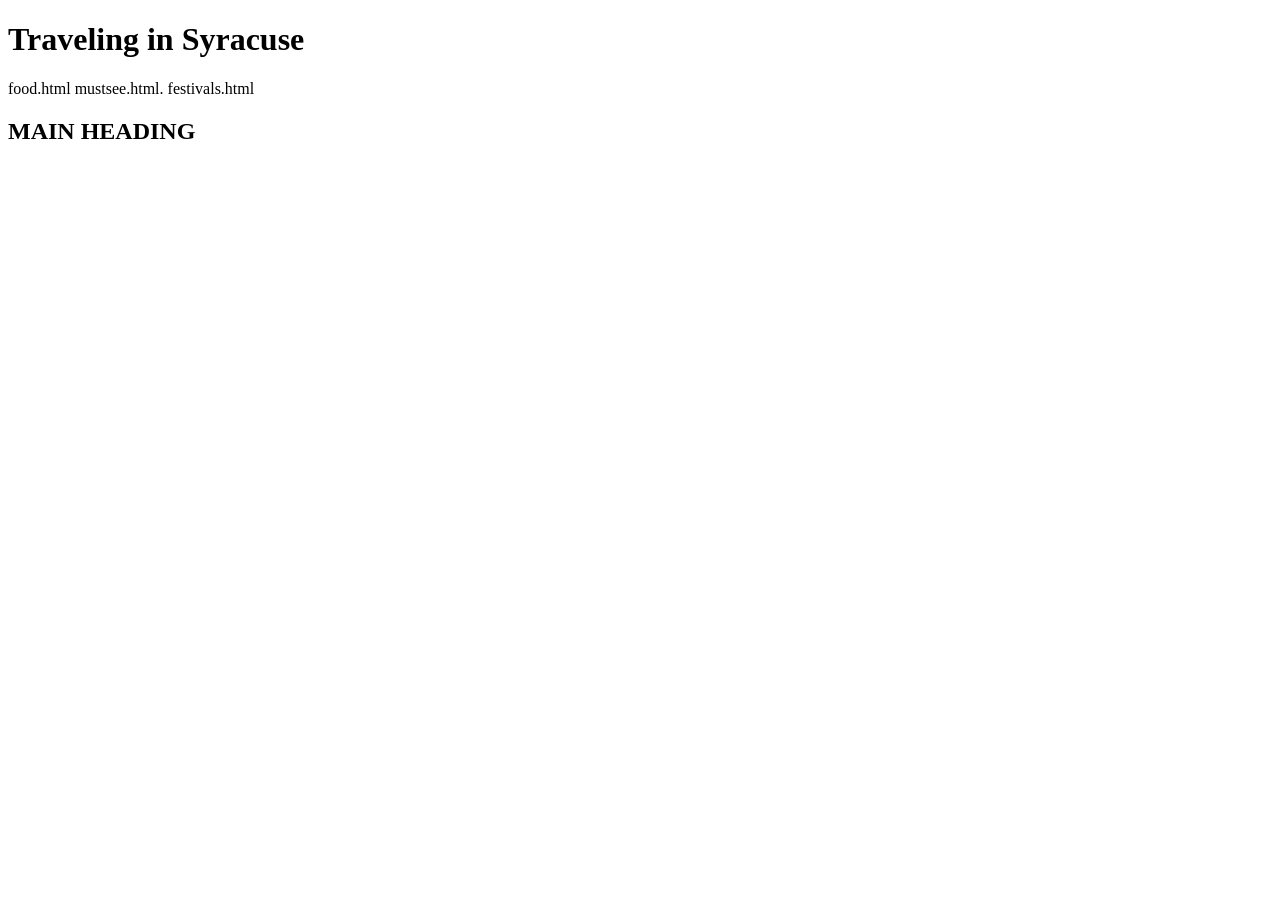
==== index.html @ e429190b "Fixed git history" ====
<!DOCTYPE html>
<html lang="en">

<head>
    <meta charset="UTF-8">
    <meta name="viewport" content="width=device-width" initial-scale="1.0">
    <title>A trveling Guide to Syracuse</title>

</head>

<body>

    <header>
        <h1>Traveling in Syracuse</h1>
    <nav> food.html mustsee.html. festivals.html

    </nav>
        
    </header>

    <main>
        <section>

            <h2>MAIN HEADING</h2>

        </section>
    </main>






<footer>


</footer>

</body>
</html>


















</html>
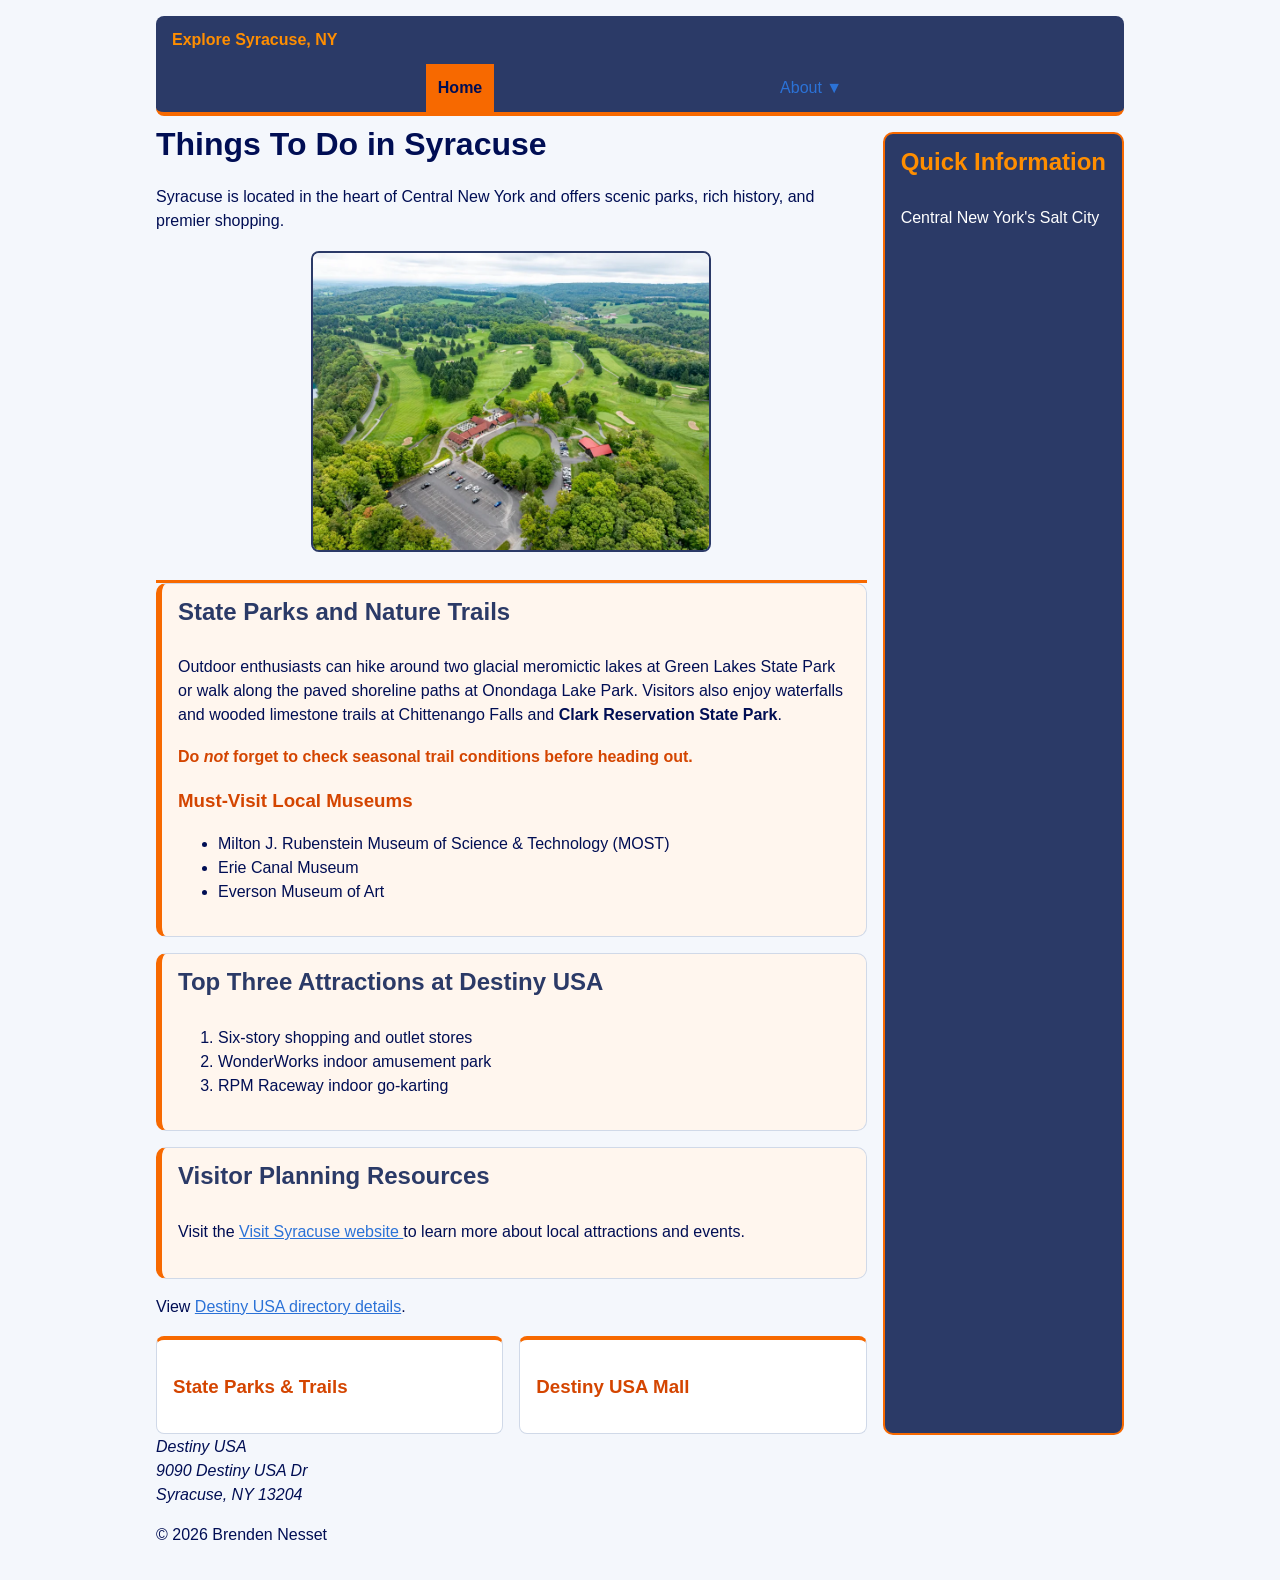
==== commit 7f43f44a: "Updated Webpage" ====
--- a/index.html
+++ b/index.html
@@ -1,59 +1,125 @@
 <!DOCTYPE html>
 <html lang="en">
-
 <head>
-    <meta charset="UTF-8">
-    <meta name="viewport" content="width=device-width" initial-scale="1.0">
-    <title>A trveling Guide to Syracuse</title>
-
+    <meta charset="utf-8">
+    <meta name="viewport" content="width=device-width, initial-scale=1.0">
+    <meta name="description" content="A guide to things to do in Syracuse, NY">
+    <title>Syracuse, NY Things To Do</title>
+    <link rel="stylesheet" href="/styles/main.css">
 </head>
 
 <body>
+    <nav class="navbar" aria-label="Main navigation">
+        <div class="nav-title">Explore Syracuse, NY</div>
 
-    <header>
-        <h1>Traveling in Syracuse</h1>
-    <nav> food.html mustsee.html. festivals.html
+        <ul class="menu">
+            <li>
+                <a href="index.html" aria-current="page" class="current">Home</a>
+            </li>
+            <li class="has-submenu">
+                <a href="about.html" aria-haspopup="true" aria-expanded="false">About ▼</a>
+                <ul class="submenu">
+                    <li><a href="about.html">About Syracuse</a></li>
+                </ul>
+            </li>
+        </ul>
+    </nav>
 
-    </nav>
-        
-    </header>
+    <main class="page-layout">
 
-    <main>
-        <section>
+        <div class="main-content">
+            <header>
+                <h1>Things To Do in Syracuse</h1>
 
-            <h2>MAIN HEADING</h2>
+                <p>
+                    Syracuse is located in the heart of Central New York and offers scenic parks, rich history, and premier shopping.
+                </p>
 
-        </section>
+                <img
+                    src="IMG/GreenLakes_Drone_082924-12.jpg.webp"
+                    alt="Scenic view of Green Lakes State Park in Syracuse, NY"
+                    width="400"
+                    height="300"
+                >
+            </header>
+
+            <section class="content-box">
+                <h2>State Parks and Nature Trails</h2>
+
+                <p>
+                    Outdoor enthusiasts can hike around two glacial meromictic lakes at Green Lakes State Park or walk along the paved shoreline paths at Onondaga Lake Park. Visitors also enjoy waterfalls and wooded limestone trails at Chittenango Falls and <strong>Clark Reservation State Park</strong>.
+                </p>
+
+                <p class="important">
+                    Do <em>not</em> forget to check seasonal trail conditions before heading out.
+                </p>
+
+                <section>
+                    <h3>Must-Visit Local Museums</h3>
+
+                    <ul>
+                        <li>Milton J. Rubenstein Museum of Science &amp; Technology (MOST)</li>
+                        <li>Erie Canal Museum</li>
+                        <li>Everson Museum of Art</li>
+                    </ul>
+                </section>
+            </section>
+
+            <section class="content-box">
+                <h2>Top Three Attractions at Destiny USA</h2>
+
+                <ol>
+                    <li>Six-story shopping and outlet stores</li>
+                    <li>WonderWorks indoor amusement park</li>
+                    <li>RPM Raceway indoor go-karting</li>
+                </ol>
+            </section>
+
+            <section class="content-box">
+                <h2>Visitor Planning Resources</h2>
+
+                <p>
+                    Visit the
+                    <a href="https://visitsyracuse.com">
+                        Visit Syracuse website
+                    </a>
+                    to learn more about local attractions and events.
+                </p>
+            </section>
+
+            <p>
+                View
+                <a href="meetings.html">Destiny USA directory details</a>.
+            </p>
+
+            <div class="card-panel">
+                <div class="card-list">
+                    <article class="card">
+                        <h3>State Parks &amp; Trails</h3>
+                    </article>
+                    <article class="card">
+                        <h3>Destiny USA Mall</h3>
+                    </article>
+                </div>
+            </div>
+        </div>
+
+        <aside class="sidebar">
+            <h2>Quick Information</h2>
+            <p>Central New York's Salt City</p>
+        </aside>
+
     </main>
 
+    <footer>
+        <address>
+            Destiny USA<br>
+            9090 Destiny USA Dr<br>
+            Syracuse, NY 13204
+        </address>
 
-
-
-
-
-<footer>
-
-
-</footer>
+        <p id="copyright">&copy; 2026 Brenden Nesset</p>
+    </footer>
 
 </body>
 </html>
-
-
-
-
-
-
-
-
-
-
-
-
-
-
-
-
-
-
-</html>
--- a/styles/main.css
+++ b/styles/main.css
@@ -0,0 +1,242 @@
+* {
+    box-sizing: border-box;
+}
+
+:root {
+    --primary-color: #F76900;
+    --primary-hover: #D44500;
+    --secondary-color: #2B3A67;
+    --text-navy: #000E54;
+    --page-bg: #F4F7FC;
+    --box-bg: #FFF6EE;
+    --border-subtle: #D0D9E8;
+}
+
+body {
+    font-family: 'Franklin Gothic Medium', 'Arial Narrow', Arial, sans-serif;
+    margin: 0 auto;
+    padding: 1em;
+    max-width: 1000px;
+    line-height: 1.5em;
+    background-color: var(--page-bg);
+    color: var(--text-navy);
+}
+
+.navbar {
+    background-color: var(--secondary-color);
+    color: white;
+    border-bottom: 4px solid var(--primary-color);
+    border-radius: 8px;
+}
+
+.nav-title {
+    padding: .75em 1em;
+    font-weight: bold;
+    color: #FF8E00;
+}
+
+.menu {
+    display: flex;
+    flex-direction: column;
+    list-style: none;
+    margin: 0;
+    padding: 0;
+    gap: .25rem;
+}
+
+.menu > li {
+    position: relative;
+}
+
+.navbar a {
+    display: block;
+    padding: .75rem;
+    color: white;
+    text-decoration: none;
+}
+
+.navbar a:hover,
+.navbar a:focus-visible {
+    text-decoration: underline;
+    background-color: #203299;
+    color: white;
+    outline: 2px solid var(--primary-color);
+}
+
+.navbar a.current {
+    background-color: var(--primary-color);
+    color: var(--text-navy);
+    font-weight: bold;
+}
+
+.submenu {
+    display: none;
+    position: static;
+    min-width: 11rem;
+    margin: 0;
+    padding: 0;
+    list-style: none;
+    background-color: #1F2B4D;
+}
+
+.has-submenu:hover > .submenu,
+.has-submenu:focus-within > .submenu {
+    display: block;
+}
+
+main {
+    width: 100%;
+    margin: 0 auto;
+}
+
+.page-layout {
+    display: flex;
+    flex-direction: column;
+    gap: 1rem;
+    padding-top: 1em;
+}
+
+.main-content {
+    flex: 2;
+    min-width: 0;
+}
+
+.sidebar {
+    flex: 1;
+    padding: 1em;
+    border: 2px solid var(--primary-color);
+    border-radius: 10px;
+    background-color: var(--secondary-color);
+    color: white;
+}
+
+.sidebar h2 {
+    color: #FF8E00;
+}
+
+.content-box {
+    padding: 1em;
+    margin-bottom: 1em;
+    border: 1px solid var(--border-subtle);
+    border-left: 6px solid var(--primary-color);
+    border-radius: 10px;
+    background-color: var(--box-bg);
+}
+
+h1 {
+    font-size: 200%;
+    color: var(--text-navy);
+    margin-top: 0;
+    padding-bottom: 0.25em;
+}
+
+h2 {
+    font-size: 150%;
+    color: var(--secondary-color);
+    margin-top: 0;
+    padding-bottom: 0.5em;
+}
+
+h3 {
+    color: var(--primary-hover);
+}
+
+header {
+    padding-bottom: 0.75em;
+    border-bottom: 3px solid var(--primary-color);
+}
+
+img {
+    display: block;
+    max-width: 100%;
+    height: auto;
+    margin: 1rem auto;
+    border: 2px solid var(--secondary-color);
+    border-radius: 8px;
+}
+
+p {
+    padding-bottom: 0.1em;
+}
+
+.important {
+    color: var(--primary-hover);
+    font-weight: bold;
+}
+
+a:link {
+    color: #2B72D7;
+}
+
+a:visited {
+    color: var(--secondary-color);
+}
+
+a:hover {
+    color: var(--primary-hover);
+}
+
+#copyright {
+    font-size: 100%;
+}
+
+footer p {
+    text-align: left;
+}
+
+@media screen and (min-width: 768px) {
+    .page-layout {
+        flex-direction: row;
+    }
+
+    .main-content {
+        flex: 2;
+    }
+
+    .sidebar {
+        flex: 0 1 auto;
+    }
+
+    .menu {
+        flex-direction: row;
+        justify-content: space-evenly;
+    }
+
+    .submenu {
+        position: absolute;
+        top: 100%;
+        left: 0;
+        z-index: 10;
+        background-color: var(--secondary-color);
+    }
+}
+
+.card-panel {
+    container-type: inline-size;
+    container-name: cards;
+}
+
+.card-list {
+    display: flex;
+    flex-direction: column;
+    gap: 1rem;
+}
+
+.card {
+    padding: 1rem;
+    border: 1px solid var(--border-subtle);
+    border-top: 4px solid var(--primary-color);
+    border-radius: 8px;
+    background-color: #FFFFFF;
+}
+
+@container cards (min-width: 500px) {
+    .card-list {
+        flex-direction: row;
+        flex-wrap: wrap;
+    }
+
+    .card {
+        flex: 1 1 45%;
+    }
+}
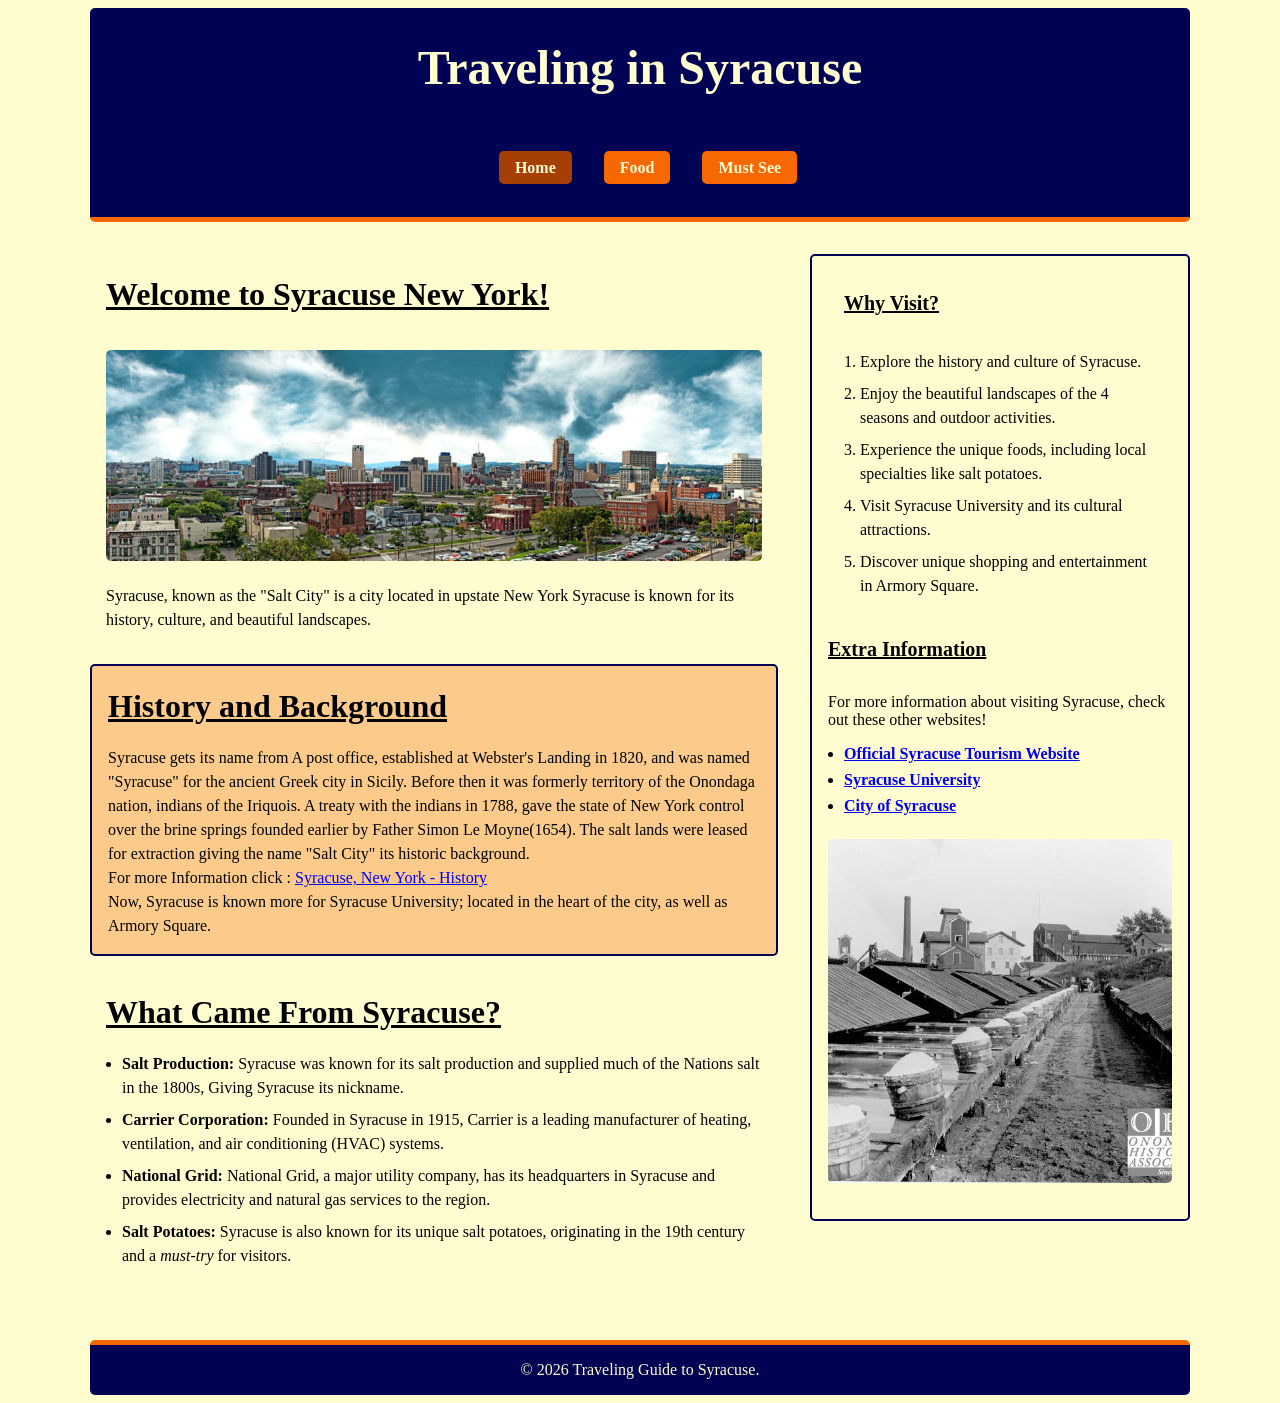
==== commit 7375e545: "finished home page" ====
--- a/index.html
+++ b/index.html
@@ -1,125 +1,110 @@
 <!DOCTYPE html>
 <html lang="en">
+
 <head>
-    <meta charset="utf-8">
-    <meta name="viewport" content="width=device-width, initial-scale=1.0">
-    <meta name="description" content="A guide to things to do in Syracuse, NY">
-    <title>Syracuse, NY Things To Do</title>
-    <link rel="stylesheet" href="/styles/main.css">
+    <meta charset="UTF-8">
+    <meta name="viewport" content="width=device-width" initial-scale="1.0">
+    <title>A Traveling Guide to Syracuse</title>
+    <link rel="stylesheet" href="styles.css">
+
 </head>
 
 <body>
-    <nav class="navbar" aria-label="Main navigation">
-        <div class="nav-title">Explore Syracuse, NY</div>
 
+    <header>
+        <h1>Traveling in Syracuse</h1>
+
+    <nav class="navbar">
         <ul class="menu">
-            <li>
-                <a href="index.html" aria-current="page" class="current">Home</a>
-            </li>
-            <li class="has-submenu">
-                <a href="about.html" aria-haspopup="true" aria-expanded="false">About ▼</a>
-                <ul class="submenu">
-                    <li><a href="about.html">About Syracuse</a></li>
-                </ul>
-            </li>
+            <li><a href="index.html" class="active">Home</a></li>
+            <li><a href="food.html">Food</a></li>
+            <li><a href="mustsee.html">Must See</a></li>
         </ul>
     </nav>
 
-    <main class="page-layout">
+</header>
 
-        <div class="main-content">
-            <header>
-                <h1>Things To Do in Syracuse</h1>
+    <main class="main">
+        <section class="content">
+            <article class="card">
+                <h2> Welcome to Syracuse New York!</h2>
+                <img src="images/city_of_SYR.jpg" alt="An Image of a View of the City of Syracuse">
+                <p>Syracuse, known as the "Salt City" is a city located in upstate New York Syracuse is known for its history, culture, and beautiful landscapes.</p>
+            </article>
 
-                <p>
-                    Syracuse is located in the heart of Central New York and offers scenic parks, rich history, and premier shopping.
-                </p>
+            <article class="article-1">
+                <h2>History and Background</h2>
+                <p>Syracuse gets its name from A post office, established at Webster's Landing in 1820, and was named "Syracuse" for the ancient Greek city in Sicily. Before then it was formerly territory of the Onondaga nation, indians of the Iriquois. A treaty with the indians in 1788, gave the state of New York control over the brine springs founded earlier by Father Simon Le Moyne(1654). The salt lands were leased for extraction giving the name "Salt City" its historic background. </p>
+                <p>For more Information click : <a href="https://www.britannica.com/place/Syracuse-New-York">Syracuse, New York - History</a> </p>
+                <p>Now, Syracuse is known more for Syracuse University; located in the heart of the city, as well as Armory Square.</p>
+            </article>
 
-                <img
-                    src="IMG/GreenLakes_Drone_082924-12.jpg.webp"
-                    alt="Scenic view of Green Lakes State Park in Syracuse, NY"
-                    width="400"
-                    height="300"
-                >
-            </header>
+            <article class="card">
+                <h2>What Came From Syracuse?</h2>
+                <ul>
+                    <li><strong>Salt Production:</strong> Syracuse was known for its salt production and supplied much of the Nations salt in the 1800s, Giving Syracuse its nickname.</li>
+                    <li><strong>Carrier Corporation:</strong> Founded in Syracuse in 1915, Carrier is a leading manufacturer of heating, ventilation, and air conditioning (HVAC) systems.</li>
+                    <li><strong>National Grid:</strong> National Grid, a major utility company, has its headquarters in Syracuse and provides electricity and natural gas services to the region.</li>
+                    <li><strong>Salt Potatoes:</strong> Syracuse is also known for its unique salt potatoes, originating in the 19th century and a <em>must-try</em> for visitors.</li>
+                </ul>
+            </article>
+     </section>
 
-            <section class="content-box">
-                <h2>State Parks and Nature Trails</h2>
-
-                <p>
-                    Outdoor enthusiasts can hike around two glacial meromictic lakes at Green Lakes State Park or walk along the paved shoreline paths at Onondaga Lake Park. Visitors also enjoy waterfalls and wooded limestone trails at Chittenango Falls and <strong>Clark Reservation State Park</strong>.
-                </p>
-
-                <p class="important">
-                    Do <em>not</em> forget to check seasonal trail conditions before heading out.
-                </p>
-
-                <section>
-                    <h3>Must-Visit Local Museums</h3>
-
-                    <ul>
-                        <li>Milton J. Rubenstein Museum of Science &amp; Technology (MOST)</li>
-                        <li>Erie Canal Museum</li>
-                        <li>Everson Museum of Art</li>
-                    </ul>
-                </section>
-            </section>
-
-            <section class="content-box">
-                <h2>Top Three Attractions at Destiny USA</h2>
-
-                <ol>
-                    <li>Six-story shopping and outlet stores</li>
-                    <li>WonderWorks indoor amusement park</li>
-                    <li>RPM Raceway indoor go-karting</li>
-                </ol>
-            </section>
-
-            <section class="content-box">
-                <h2>Visitor Planning Resources</h2>
-
-                <p>
-                    Visit the
-                    <a href="https://visitsyracuse.com">
-                        Visit Syracuse website
-                    </a>
-                    to learn more about local attractions and events.
-                </p>
-            </section>
-
-            <p>
-                View
-                <a href="meetings.html">Destiny USA directory details</a>.
-            </p>
-
-            <div class="card-panel">
-                <div class="card-list">
-                    <article class="card">
-                        <h3>State Parks &amp; Trails</h3>
-                    </article>
-                    <article class="card">
-                        <h3>Destiny USA Mall</h3>
-                    </article>
-                </div>
-            </div>
+     <aside class="sidebar">
+        <div class="card">
+            <h3> Why Visit?</h3>
+            <ol>
+                <li>Explore the history and culture of Syracuse.</li>
+                <li>Enjoy the beautiful landscapes of the 4 seasons and outdoor activities.</li>
+                <li>Experience the unique foods, including local specialties like salt potatoes.</li>
+                <li>Visit Syracuse University and its cultural attractions.</li>
+                <li>Discover unique shopping and entertainment in Armory Square.</li>
+            </ol>
         </div>
-
-        <aside class="sidebar">
-            <h2>Quick Information</h2>
-            <p>Central New York's Salt City</p>
-        </aside>
+        <div>
+            <h3>Extra Information</h3>
+            <p>For more information about visiting Syracuse, check out these other websites!</p>
+            <ul class="extra-links">
+                <li><a href="https://www.syracuse.com" target="_blank">Official Syracuse Tourism Website</a></li>
+                <li><a href="https://www.Syracuse.edu" target="_blank">Syracuse University</a></li>
+                <li><a href="https://www.syr.gov" target="_blank">City of Syracuse</a></li>
+            </ul>
+        </div>
+        <section>
+            <img src="images/saltmine.jpg" alt="An Image of a Salt Mine in Syracuse">
+        </section>
+     </aside>
 
     </main>
 
-    <footer>
-        <address>
-            Destiny USA<br>
-            9090 Destiny USA Dr<br>
-            Syracuse, NY 13204
-        </address>
 
-        <p id="copyright">&copy; 2026 Brenden Nesset</p>
-    </footer>
+
+
+
+
+<footer class="footer">
+    <p>&copy; 2026 Traveling Guide to Syracuse.</p>
+
+</footer>
 
 </body>
 </html>
+
+
+
+
+
+
+
+
+
+
+
+
+
+
+
+
+
+
+</html>
--- a/styles.css
+++ b/styles.css
@@ -0,0 +1,175 @@
+*{
+
+    box-sizing: border-box;
+    margin: 0; 
+    padding: 0;
+}
+
+
+:root{
+    --primary-color:#fffdd0;
+
+}
+
+body{
+    font-family:Georgia, 'Times New Roman', Times, serif;
+    background-color: var(--primary-color);
+    width: min(100% - 2rem, 1100px);
+    margin: 0 auto;
+
+}
+
+img{
+    max-width: 100%;
+    height: auto;
+    border-radius: 5px;
+    margin: 1rem 0;
+}
+
+header{
+    background-color:#000354;
+    color: var(--primary-color);
+    padding: 2em;
+    border-radius: 5px;
+    margin-top: .5rem;
+    text-align: center;
+    border-bottom: 5px solid #F76900;
+}
+
+h1{
+    font-size: 3rem;
+    margin-bottom: 4rem;
+}
+
+.menu{
+    display: flex;
+    flex-direction: row;
+    gap: 3rem;
+    list-style: none;
+    justify-content: center;
+
+}
+.menu a{
+    text-decoration: none;
+    color: var(--primary-color);
+    background-color: #F76900;
+    font-weight: bold;
+    padding: 0.5rem 1rem;
+    border-radius: 5px;
+   
+}
+.menu:hover{
+    background-color: #000354;
+}
+.menu a.active{
+    background-color: #a53f03;
+
+}
+
+main{
+    display: flex;
+    flex-direction: column;
+    gap: 1.5rem;
+    margin: 2rem 0;
+
+}
+
+.article-1{
+    background-color:rgb(252, 203, 140);
+    padding: 1rem;
+    border-radius: 5px;
+    border: 2px solid #000354;
+    margin-bottom: 1rem;
+    line-height: 1.5;
+   
+}
+
+.card{
+    background-color: var(--primary-color);
+    padding: 1rem;
+    border-radius: 5px;
+    margin-bottom: 1rem;
+    line-height: 1.5;
+   
+}
+
+h2{
+    font-size: 2rem;
+    margin-bottom: 1rem;
+    text-decoration: underline;
+}
+
+
+h3{
+    font-size: 1.25rem;
+    margin-bottom: 2rem;
+    text-decoration: underline;
+}
+
+
+li{
+    margin-bottom: 0.5rem;
+}
+
+
+ul{
+    Margin-left: 1rem;
+    Margin-top: 1rem;
+}
+
+ol{
+    Margin-left: 1rem;
+    Margin-top: 1rem;
+}
+
+.extra-links{
+    font-weight: bold;
+
+}
+.sidebar{
+    display: flex;
+    flex-direction: column;
+    justify-content: space-between;
+    height: 100%;
+    padding: 20px;
+}
+
+footer{
+    background-color:#000354;
+    color: var(--primary-color);
+    padding: 1rem;
+    border-radius: 5px;
+    margin-bottom: .5rem;
+    text-align: center;
+    border-top: 5px solid #F76900;
+
+}
+
+
+@media screen and (min-width: 768px){
+    main{
+        flex-direction: row;
+        gap: 2rem;
+    }
+    main > section{
+        flex: 2;
+    }
+    main > aside{
+        flex: 1;
+    }
+
+    .menu{
+        flex-direction: row;
+        justify-content: center;
+        gap: 2rem;
+    }
+    .sidebar{
+        background-color: var(--primary-color);
+        padding: 1rem;
+        border-radius: 5px;
+        border: 2px solid #000354;
+
+    
+        
+    }
+}
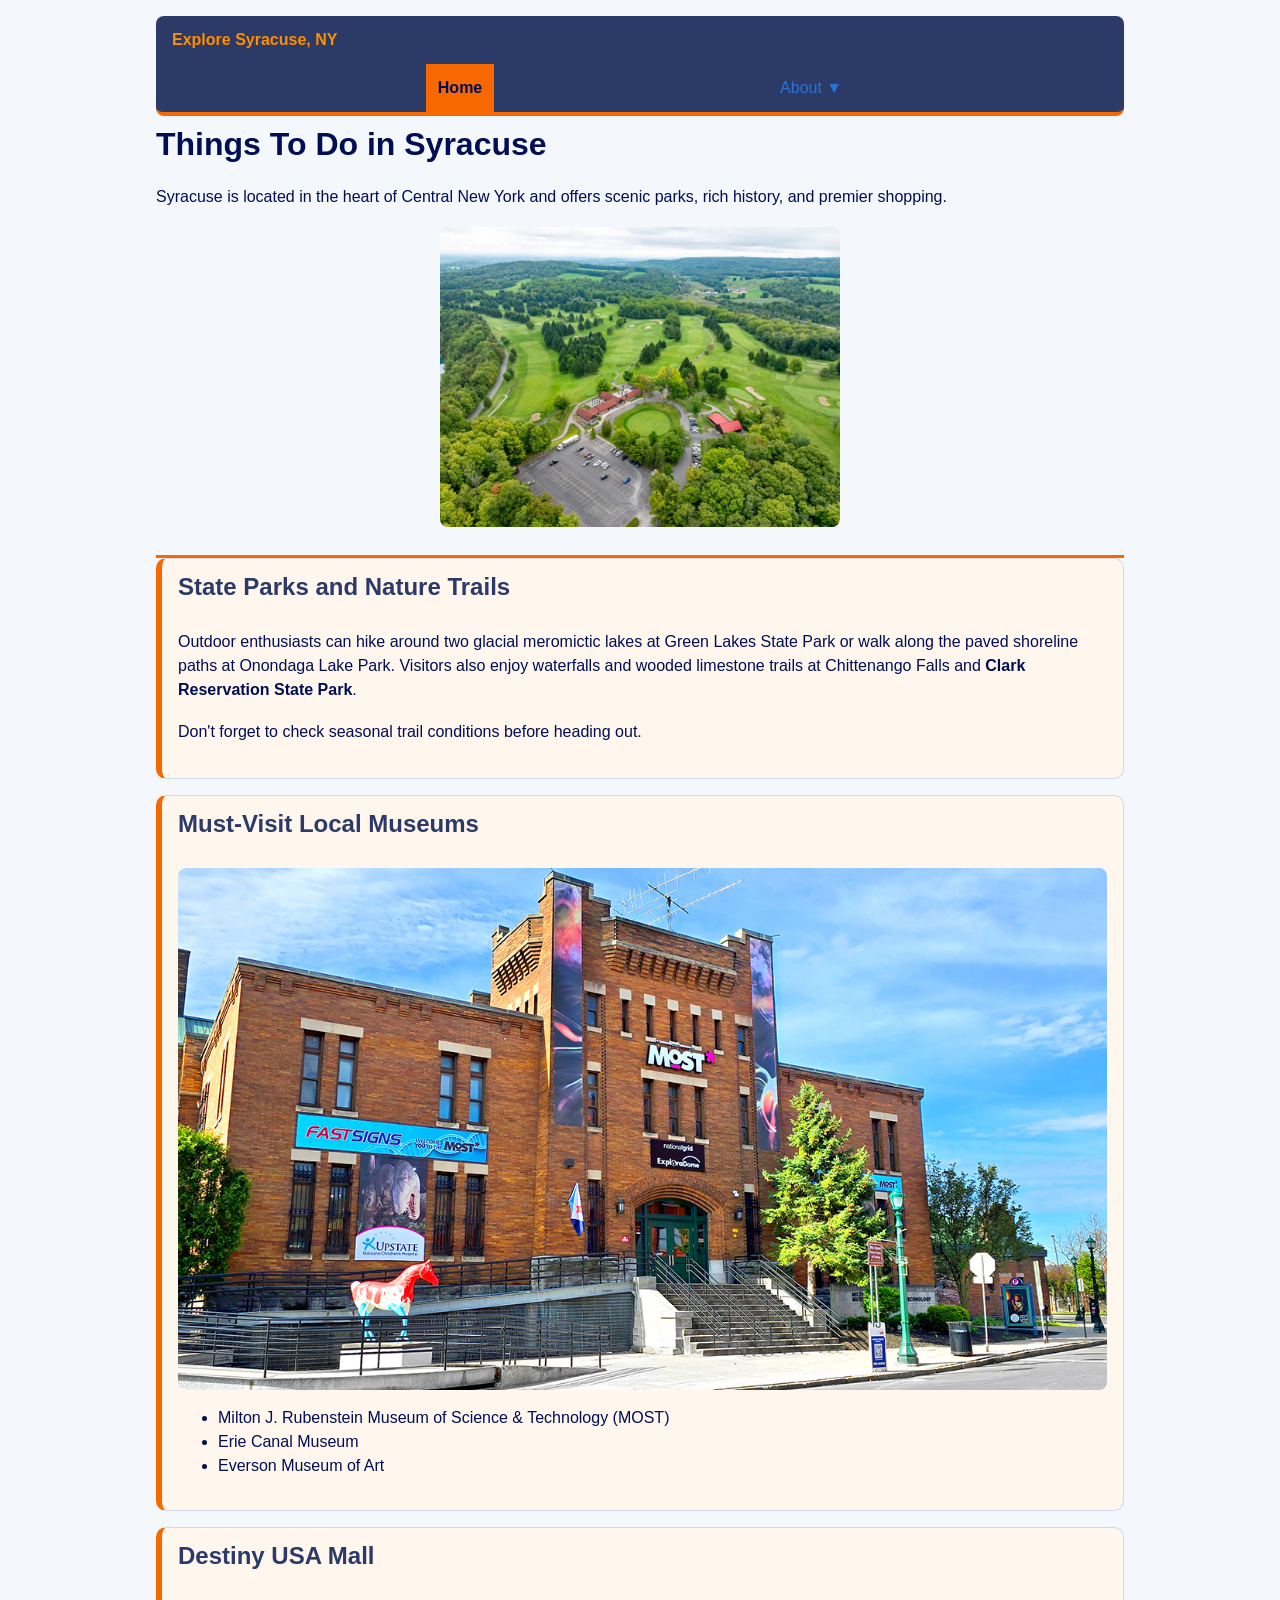
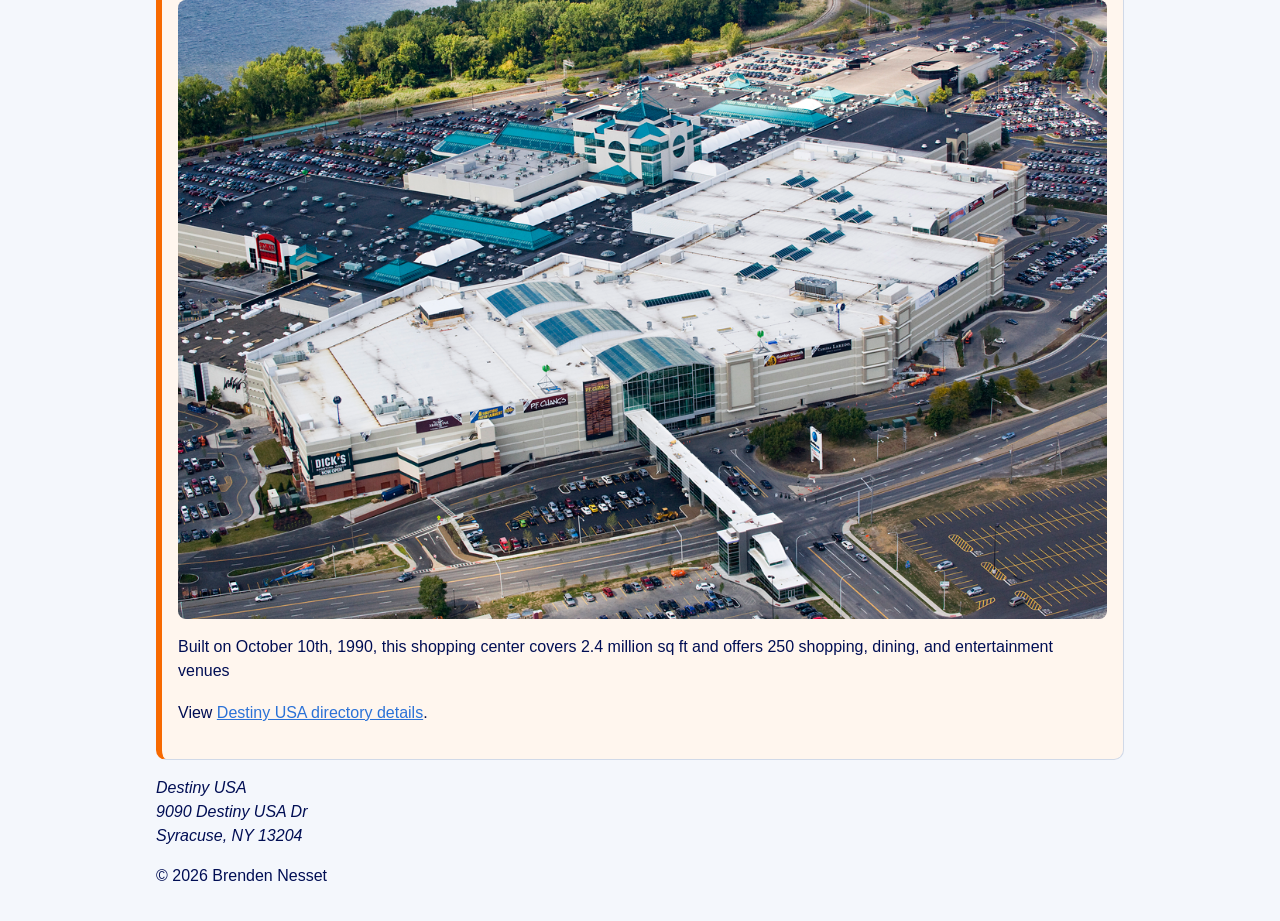
==== commit 20f2bde7: "Almost finished with webpage" ====
--- a/index.html
+++ b/index.html
@@ -1,110 +1,101 @@
 <!DOCTYPE html>
 <html lang="en">
-
 <head>
-    <meta charset="UTF-8">
-    <meta name="viewport" content="width=device-width" initial-scale="1.0">
-    <title>A Traveling Guide to Syracuse</title>
-    <link rel="stylesheet" href="styles.css">
-
+    <meta charset="utf-8">
+    <meta name="viewport" content="width=device-width, initial-scale=1.0">
+    <meta name="description" content="A guide to things to do in Syracuse, NY">
+    <title>Syracuse, NY Things To Do</title>
+    <link rel="stylesheet" href="/styles/main.css">
 </head>
 
 <body>
+    <nav class="navbar" aria-label="Main navigation">
+        <div class="nav-title">Explore Syracuse, NY</div>
 
-    <header>
-        <h1>Traveling in Syracuse</h1>
-
-    <nav class="navbar">
         <ul class="menu">
-            <li><a href="index.html" class="active">Home</a></li>
-            <li><a href="food.html">Food</a></li>
-            <li><a href="mustsee.html">Must See</a></li>
+            <li>
+                <a href="index.html" aria-current="page" class="current">Home</a>
+            </li>
+            <li class="has-submenu">
+                <a href="about.html" aria-haspopup="true" aria-expanded="false">About ▼</a>
+                <ul class="submenu">
+                    <li><a href="about.html">About Syracuse</a></li>
+                </ul>
+            </li>
         </ul>
     </nav>
 
-</header>
+    <main class="page-layout">
 
-    <main class="main">
-        <section class="content">
-            <article class="card">
-                <h2> Welcome to Syracuse New York!</h2>
-                <img src="images/city_of_SYR.jpg" alt="An Image of a View of the City of Syracuse">
-                <p>Syracuse, known as the "Salt City" is a city located in upstate New York Syracuse is known for its history, culture, and beautiful landscapes.</p>
-            </article>
+        <div class="main-content">
+            <header>
+                <h1>Things To Do in Syracuse</h1>
 
-            <article class="article-1">
-                <h2>History and Background</h2>
-                <p>Syracuse gets its name from A post office, established at Webster's Landing in 1820, and was named "Syracuse" for the ancient Greek city in Sicily. Before then it was formerly territory of the Onondaga nation, indians of the Iriquois. A treaty with the indians in 1788, gave the state of New York control over the brine springs founded earlier by Father Simon Le Moyne(1654). The salt lands were leased for extraction giving the name "Salt City" its historic background. </p>
-                <p>For more Information click : <a href="https://www.britannica.com/place/Syracuse-New-York">Syracuse, New York - History</a> </p>
-                <p>Now, Syracuse is known more for Syracuse University; located in the heart of the city, as well as Armory Square.</p>
-            </article>
+                <p>
+                    Syracuse is located in the heart of Central New York and offers scenic parks, rich history, and premier shopping.
+                </p>
 
-            <article class="card">
-                <h2>What Came From Syracuse?</h2>
-                <ul>
-                    <li><strong>Salt Production:</strong> Syracuse was known for its salt production and supplied much of the Nations salt in the 1800s, Giving Syracuse its nickname.</li>
-                    <li><strong>Carrier Corporation:</strong> Founded in Syracuse in 1915, Carrier is a leading manufacturer of heating, ventilation, and air conditioning (HVAC) systems.</li>
-                    <li><strong>National Grid:</strong> National Grid, a major utility company, has its headquarters in Syracuse and provides electricity and natural gas services to the region.</li>
-                    <li><strong>Salt Potatoes:</strong> Syracuse is also known for its unique salt potatoes, originating in the 19th century and a <em>must-try</em> for visitors.</li>
-                </ul>
-            </article>
-     </section>
+                <img
+                    src="IMG/GreenLakes_Drone_082924-12.jpg.webp"
+                    alt="Scenic view of Green Lakes State Park in Syracuse, NY"
+                    width="400"
+                    height="300"
+                >
+            </header>
 
-     <aside class="sidebar">
-        <div class="card">
-            <h3> Why Visit?</h3>
-            <ol>
-                <li>Explore the history and culture of Syracuse.</li>
-                <li>Enjoy the beautiful landscapes of the 4 seasons and outdoor activities.</li>
-                <li>Experience the unique foods, including local specialties like salt potatoes.</li>
-                <li>Visit Syracuse University and its cultural attractions.</li>
-                <li>Discover unique shopping and entertainment in Armory Square.</li>
-            </ol>
-        </div>
-        <div>
-            <h3>Extra Information</h3>
-            <p>For more information about visiting Syracuse, check out these other websites!</p>
-            <ul class="extra-links">
-                <li><a href="https://www.syracuse.com" target="_blank">Official Syracuse Tourism Website</a></li>
-                <li><a href="https://www.Syracuse.edu" target="_blank">Syracuse University</a></li>
-                <li><a href="https://www.syr.gov" target="_blank">City of Syracuse</a></li>
-            </ul>
-        </div>
-        <section>
-            <img src="images/saltmine.jpg" alt="An Image of a Salt Mine in Syracuse">
-        </section>
-     </aside>
+            <section class="content-box">
+                <h2>State Parks and Nature Trails</h2>
+
+                <p>
+                    Outdoor enthusiasts can hike around two glacial meromictic lakes at Green Lakes State Park or walk along the paved shoreline paths at Onondaga Lake Park. Visitors also enjoy waterfalls and wooded limestone trails at Chittenango Falls and <strong>Clark Reservation State Park</strong>.
+                </p>
+
+                <p>
+                    Don't forget to check seasonal trail conditions before heading out.
+                </p>
+                </section>
+
+                <section>
+                    <section class="content-box">
+                    <h2>Must-Visit Local Museums</h2>
+                        <img src="IMG/MOST-exterior.jpg">
+                    <ul>
+                        <li>Milton J. Rubenstein Museum of Science &amp; Technology (MOST)</li>
+                        <li>Erie Canal Museum</li>
+                        <li>Everson Museum of Art</li>
+                    </ul>
+                </section>
+
+            <section class="content-box">
+                
+                <h2>Destiny USA Mall</h2>
+                <img src="IMG/Destiny_USA.png">
+                    <p>Built on October 10th, 1990, this shopping center covers 2.4 million sq ft and offers 250 shopping, dining, and entertainment venues </p>
+
+                <p>
+                View
+                <a href="meetings.html">Destiny USA directory details</a>.
+            </p>
+            </section>
+
+            
+               
+
+            
+
+        
 
     </main>
 
+    <footer>
+        <address>
+            Destiny USA<br>
+            9090 Destiny USA Dr<br>
+            Syracuse, NY 13204
+        </address>
 
-
-
-
-
-<footer class="footer">
-    <p>&copy; 2026 Traveling Guide to Syracuse.</p>
-
-</footer>
+        <p id="copyright">&copy; 2026 Brenden Nesset</p>
+    </footer>
 
 </body>
 </html>
-
-
-
-
-
-
-
-
-
-
-
-
-
-
-
-
-
-
-</html>
--- a/styles/main.css
+++ b/styles/main.css
@@ -0,0 +1,242 @@
+* {
+    box-sizing: border-box;
+}
+
+:root {
+    --primary-color: #F76900;
+    --primary-hover: #D44500;
+    --secondary-color: #2B3A67;
+    --text-navy: #000E54;
+    --page-bg: #F4F7FC;
+    --box-bg: #FFF6EE;
+    --border-subtle: #D0D9E8;
+}
+
+body {
+    font-family: 'Franklin Gothic Medium', 'Arial Narrow', Arial, sans-serif;
+    margin: 0 auto;
+    padding: 1em;
+    max-width: 1000px;
+    line-height: 1.5em;
+    background-color: var(--page-bg);
+    color: var(--text-navy);
+}
+
+.navbar {
+    background-color: var(--secondary-color);
+    color: white;
+    border-bottom: 4px solid var(--primary-color);
+    border-radius: 8px;
+}
+
+.nav-title {
+    padding: .75em 1em;
+    font-weight: bold;
+    color: #FF8E00;
+}
+
+.menu {
+    display: flex;
+    flex-direction: column;
+    list-style: none;
+    margin: 0;
+    padding: 0;
+    gap: .25rem;
+}
+
+.menu > li {
+    position: relative;
+}
+
+.navbar a {
+    display: block;
+    padding: .75rem;
+    color: white;
+    text-decoration: none;
+}
+
+.navbar a:hover,
+.navbar a:focus-visible {
+    text-decoration: underline;
+    background-color: #203299;
+    color: white;
+    outline: 2px solid var(--primary-color);
+}
+
+.navbar a.current {
+    background-color: var(--primary-color);
+    color: var(--text-navy);
+    font-weight: bold;
+}
+
+.submenu {
+    display: none;
+    position: static;
+    min-width: 11rem;
+    margin: 0;
+    padding: 0;
+    list-style: none;
+    background-color: #1F2B4D;
+}
+
+.has-submenu:hover > .submenu,
+.has-submenu:focus-within > .submenu {
+    display: block;
+}
+
+main {
+    width: 100%;
+    margin: 0 auto;
+}
+
+.page-layout {
+    display: flex;
+    flex-direction: column;
+    gap: 1rem;
+    padding-top: 1em;
+}
+
+.main-content {
+    flex: 2;
+    min-width: 0;
+}
+
+.sidebar {
+    flex: 1;
+    padding: 1em;
+    border: 2px solid var(--primary-color);
+    border-radius: 10px;
+    background-color: var(--secondary-color);
+    color: white;
+}
+
+.sidebar h2 {
+    color: #FF8E00;
+}
+
+.content-box {
+    padding: 1em;
+    margin-bottom: 1em;
+    border: 1px solid var(--border-subtle);
+    border-left: 6px solid var(--primary-color);
+    border-radius: 10px;
+    background-color: var(--box-bg);
+}
+
+h1 {
+    font-size: 200%;
+    color: var(--text-navy);
+    margin-top: 0;
+    padding-bottom: 0.25em;
+}
+
+h2 {
+    font-size: 150%;
+    color: var(--secondary-color);
+    margin-top: 0;
+    padding-bottom: 0.5em;
+}
+
+h3 {
+    color: var(--primary-hover);
+}
+
+header {
+    padding-bottom: 0.75em;
+    border-bottom: 3px solid var(--primary-color);
+}
+
+img {
+    display: block;
+    max-width: 100%;
+    height: auto;
+    margin: 1rem auto;
+    border: 2pxpx solid var(--secondary-color);
+    border-radius: 8px;
+}
+
+p {
+    padding-bottom: 0.1em;
+}
+
+.important {
+    color: var(--primary-hover);
+    font-weight: bold;
+}
+
+a:link {
+    color: #2B72D7;
+}
+
+a:visited {
+    color: var(--secondary-color);
+}
+
+a:hover {
+    color: var(--primary-hover);
+}
+
+#copyright {
+    font-size: 100%;
+}
+
+footer p {
+    text-align: left;
+}
+
+@media screen and (min-width: 768px) {
+    .page-layout {
+        flex-direction: row;
+    }
+
+    .main-content {
+        flex: 2;
+    }
+
+    .sidebar {
+        flex: 0 1 auto;
+    }
+
+    .menu {
+        flex-direction: row;
+        justify-content: space-evenly;
+    }
+
+    .submenu {
+        position: absolute;
+        top: 100%;
+        left: 0;
+        z-index: 10;
+        background-color: var(--secondary-color);
+    }
+}
+
+.card-panel {
+    container-type: inline-size;
+    container-name: cards;
+}
+
+.card-list {
+    display: flex;
+    flex-direction: column;
+    gap: 1rem;
+}
+
+.card {
+    padding: 1rem;
+    border: 1px solid var(--border-subtle);
+    border-top: 4px solid var(--primary-color);
+    border-radius: 8px;
+    background-color: #FFFFFF;
+}
+
+@container cards (min-width: 500px) {
+    .card-list {
+        flex-direction: row;
+        flex-wrap: wrap;
+    }
+
+    .card {
+        flex: 1 1 45%;
+    }
+}
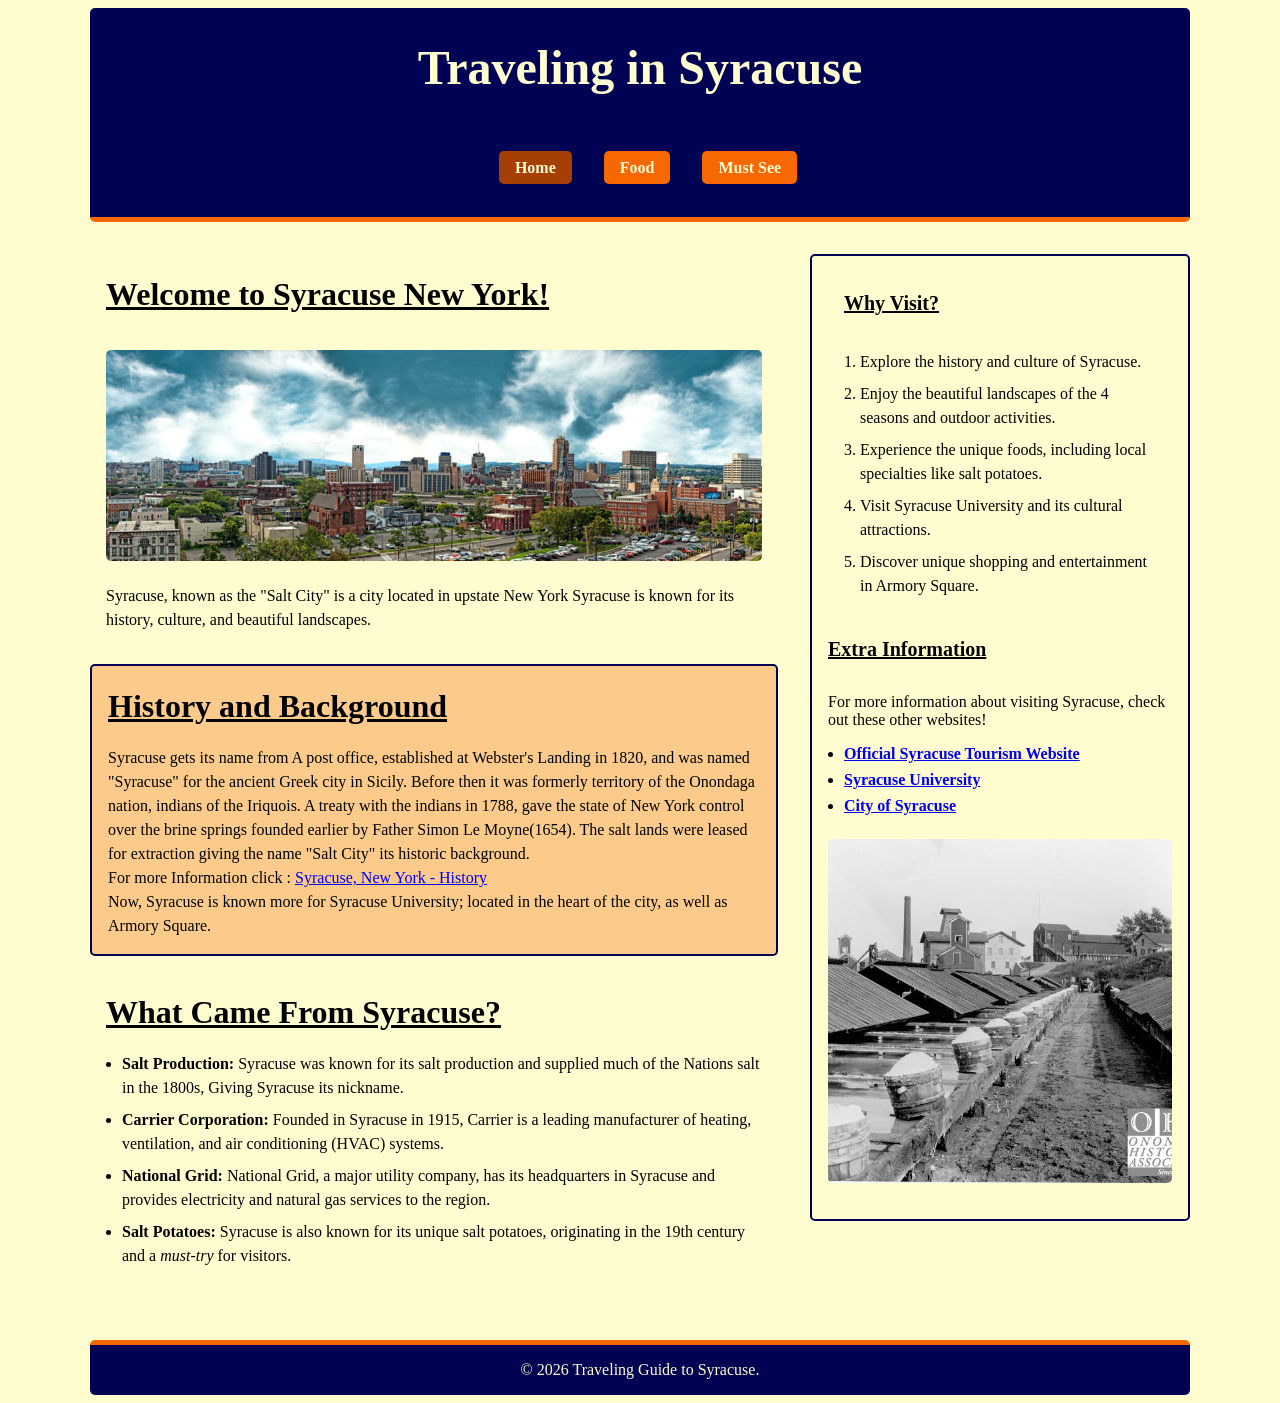
==== commit f3c86e42: "finished MUST SEE page" ====
--- a/index.html
+++ b/index.html
@@ -1,101 +1,110 @@
 <!DOCTYPE html>
 <html lang="en">
+
 <head>
-    <meta charset="utf-8">
-    <meta name="viewport" content="width=device-width, initial-scale=1.0">
-    <meta name="description" content="A guide to things to do in Syracuse, NY">
-    <title>Syracuse, NY Things To Do</title>
-    <link rel="stylesheet" href="/styles/main.css">
+    <meta charset="UTF-8">
+    <meta name="viewport" content="width=device-width" initial-scale="1.0">
+    <title>A Traveling Guide to Syracuse</title>
+    <link rel="stylesheet" href="styles.css">
+
 </head>
 
 <body>
-    <nav class="navbar" aria-label="Main navigation">
-        <div class="nav-title">Explore Syracuse, NY</div>
 
+    <header>
+        <h1>Traveling in Syracuse</h1>
+
+    <nav class="navbar">
         <ul class="menu">
-            <li>
-                <a href="index.html" aria-current="page" class="current">Home</a>
-            </li>
-            <li class="has-submenu">
-                <a href="about.html" aria-haspopup="true" aria-expanded="false">About ▼</a>
-                <ul class="submenu">
-                    <li><a href="about.html">About Syracuse</a></li>
-                </ul>
-            </li>
+            <li><a href="index.html" class="active">Home</a></li>
+            <li><a href="food.html">Food</a></li>
+            <li><a href="mustsee.html">Must See</a></li>
         </ul>
     </nav>
 
-    <main class="page-layout">
+</header>
 
-        <div class="main-content">
-            <header>
-                <h1>Things To Do in Syracuse</h1>
+    <main class="main">
+        <section class="content">
+            <article class="card">
+                <h2> Welcome to Syracuse New York!</h2>
+                <img src="images/city_of_SYR.jpg" alt="An Image of a View of the City of Syracuse">
+                <p>Syracuse, known as the "Salt City" is a city located in upstate New York Syracuse is known for its history, culture, and beautiful landscapes.</p>
+            </article>
 
-                <p>
-                    Syracuse is located in the heart of Central New York and offers scenic parks, rich history, and premier shopping.
-                </p>
+            <article class="article-1">
+                <h2>History and Background</h2>
+                <p>Syracuse gets its name from A post office, established at Webster's Landing in 1820, and was named "Syracuse" for the ancient Greek city in Sicily. Before then it was formerly territory of the Onondaga nation, indians of the Iriquois. A treaty with the indians in 1788, gave the state of New York control over the brine springs founded earlier by Father Simon Le Moyne(1654). The salt lands were leased for extraction giving the name "Salt City" its historic background. </p>
+                <p>For more Information click : <a href="https://www.britannica.com/place/Syracuse-New-York">Syracuse, New York - History</a> </p>
+                <p>Now, Syracuse is known more for Syracuse University; located in the heart of the city, as well as Armory Square.</p>
+            </article>
 
-                <img
-                    src="IMG/GreenLakes_Drone_082924-12.jpg.webp"
-                    alt="Scenic view of Green Lakes State Park in Syracuse, NY"
-                    width="400"
-                    height="300"
-                >
-            </header>
+            <article class="card">
+                <h2>What Came From Syracuse?</h2>
+                <ul>
+                    <li><strong>Salt Production:</strong> Syracuse was known for its salt production and supplied much of the Nations salt in the 1800s, Giving Syracuse its nickname.</li>
+                    <li><strong>Carrier Corporation:</strong> Founded in Syracuse in 1915, Carrier is a leading manufacturer of heating, ventilation, and air conditioning (HVAC) systems.</li>
+                    <li><strong>National Grid:</strong> National Grid, a major utility company, has its headquarters in Syracuse and provides electricity and natural gas services to the region.</li>
+                    <li><strong>Salt Potatoes:</strong> Syracuse is also known for its unique salt potatoes, originating in the 19th century and a <em>must-try</em> for visitors.</li>
+                </ul>
+            </article>
+     </section>
 
-            <section class="content-box">
-                <h2>State Parks and Nature Trails</h2>
-
-                <p>
-                    Outdoor enthusiasts can hike around two glacial meromictic lakes at Green Lakes State Park or walk along the paved shoreline paths at Onondaga Lake Park. Visitors also enjoy waterfalls and wooded limestone trails at Chittenango Falls and <strong>Clark Reservation State Park</strong>.
-                </p>
-
-                <p>
-                    Don't forget to check seasonal trail conditions before heading out.
-                </p>
-                </section>
-
-                <section>
-                    <section class="content-box">
-                    <h2>Must-Visit Local Museums</h2>
-                        <img src="IMG/MOST-exterior.jpg">
-                    <ul>
-                        <li>Milton J. Rubenstein Museum of Science &amp; Technology (MOST)</li>
-                        <li>Erie Canal Museum</li>
-                        <li>Everson Museum of Art</li>
-                    </ul>
-                </section>
-
-            <section class="content-box">
-                
-                <h2>Destiny USA Mall</h2>
-                <img src="IMG/Destiny_USA.png">
-                    <p>Built on October 10th, 1990, this shopping center covers 2.4 million sq ft and offers 250 shopping, dining, and entertainment venues </p>
-
-                <p>
-                View
-                <a href="meetings.html">Destiny USA directory details</a>.
-            </p>
-            </section>
-
-            
-               
-
-            
-
-        
+     <aside class="sidebar">
+        <div class="card">
+            <h3> Why Visit?</h3>
+            <ol>
+                <li>Explore the history and culture of Syracuse.</li>
+                <li>Enjoy the beautiful landscapes of the 4 seasons and outdoor activities.</li>
+                <li>Experience the unique foods, including local specialties like salt potatoes.</li>
+                <li>Visit Syracuse University and its cultural attractions.</li>
+                <li>Discover unique shopping and entertainment in Armory Square.</li>
+            </ol>
+        </div>
+        <div>
+            <h3>Extra Information</h3>
+            <p>For more information about visiting Syracuse, check out these other websites!</p>
+            <ul class="extra-links">
+                <li><a href="https://www.syracuse.com" target="_blank">Official Syracuse Tourism Website</a></li>
+                <li><a href="https://www.Syracuse.edu" target="_blank">Syracuse University</a></li>
+                <li><a href="https://www.syr.gov" target="_blank">City of Syracuse</a></li>
+            </ul>
+        </div>
+        <section>
+            <img src="images/saltmine.jpg" alt="An Image of a Salt Mine in Syracuse">
+        </section>
+     </aside>
 
     </main>
 
-    <footer>
-        <address>
-            Destiny USA<br>
-            9090 Destiny USA Dr<br>
-            Syracuse, NY 13204
-        </address>
 
-        <p id="copyright">&copy; 2026 Brenden Nesset</p>
-    </footer>
+
+
+
+
+<footer class="footer">
+    <p>&copy; 2026 Traveling Guide to Syracuse.</p>
+
+</footer>
 
 </body>
 </html>
+
+
+
+
+
+
+
+
+
+
+
+
+
+
+
+
+
+
+</html>
--- a/styles.css
+++ b/styles.css
@@ -0,0 +1,175 @@
+*{
+
+    box-sizing: border-box;
+    margin: 0; 
+    padding: 0;
+}
+
+
+:root{
+    --primary-color:#fffdd0;
+
+}
+
+body{
+    font-family:Georgia, 'Times New Roman', Times, serif;
+    background-color: var(--primary-color);
+    width: min(100% - 2rem, 1100px);
+    margin: 0 auto;
+
+}
+
+img{
+    max-width: 100%;
+    height: auto;
+    border-radius: 5px;
+    margin: 1rem 0;
+}
+
+header{
+    background-color:#000354;
+    color: var(--primary-color);
+    padding: 2em;
+    border-radius: 5px;
+    margin-top: .5rem;
+    text-align: center;
+    border-bottom: 5px solid #F76900;
+}
+
+h1{
+    font-size: 3rem;
+    margin-bottom: 4rem;
+}
+
+.menu{
+    display: flex;
+    flex-direction: row;
+    gap: 3rem;
+    list-style: none;
+    justify-content: center;
+
+}
+.menu a{
+    text-decoration: none;
+    color: var(--primary-color);
+    background-color: #F76900;
+    font-weight: bold;
+    padding: 0.5rem 1rem;
+    border-radius: 5px;
+   
+}
+.menu a:hover{
+    background-color: #000354;
+}
+.menu a.active{
+    background-color: #a53f03;
+
+}
+
+main{
+    display: flex;
+    flex-direction: column;
+    gap: 1.5rem;
+    margin: 2rem 0;
+
+}
+
+.article-1{
+    background-color:rgb(252, 203, 140);
+    padding: 1rem;
+    border-radius: 5px;
+    border: 2px solid #000354;
+    margin-bottom: 1rem;
+    line-height: 1.5;
+   
+}
+
+.card{
+    background-color: var(--primary-color);
+    padding: 1rem;
+    border-radius: 5px;
+    margin-bottom: 1rem;
+    line-height: 1.5;
+   
+}
+
+h2{
+    font-size: 2rem;
+    margin-bottom: 1rem;
+    text-decoration: underline;
+}
+
+
+h3{
+    font-size: 1.25rem;
+    margin-bottom: 2rem;
+    text-decoration: underline;
+}
+
+
+li{
+    margin-bottom: 0.5rem;
+}
+
+
+ul{
+    Margin-left: 1rem;
+    Margin-top: 1rem;
+}
+
+ol{
+    Margin-left: 1rem;
+    Margin-top: 1rem;
+}
+
+.extra-links{
+    font-weight: bold;
+
+}
+.sidebar{
+    display: flex;
+    flex-direction: column;
+    justify-content: space-between;
+    height: 100%;
+    padding: 20px;
+}
+
+footer{
+    background-color:#000354;
+    color: var(--primary-color);
+    padding: 1rem;
+    border-radius: 5px;
+    margin-bottom: .5rem;
+    text-align: center;
+    border-top: 5px solid #F76900;
+
+}
+
+
+@media screen and (min-width: 768px){
+    main{
+        flex-direction: row;
+        gap: 2rem;
+    }
+    main > section{
+        flex: 2;
+    }
+    main > aside{
+        flex: 1;
+    }
+
+    .menu{
+        flex-direction: row;
+        justify-content: center;
+        gap: 2rem;
+    }
+    .sidebar{
+        background-color: var(--primary-color);
+        padding: 1rem;
+        border-radius: 5px;
+        border: 2px solid #000354;
+
+    
+        
+    }
+}
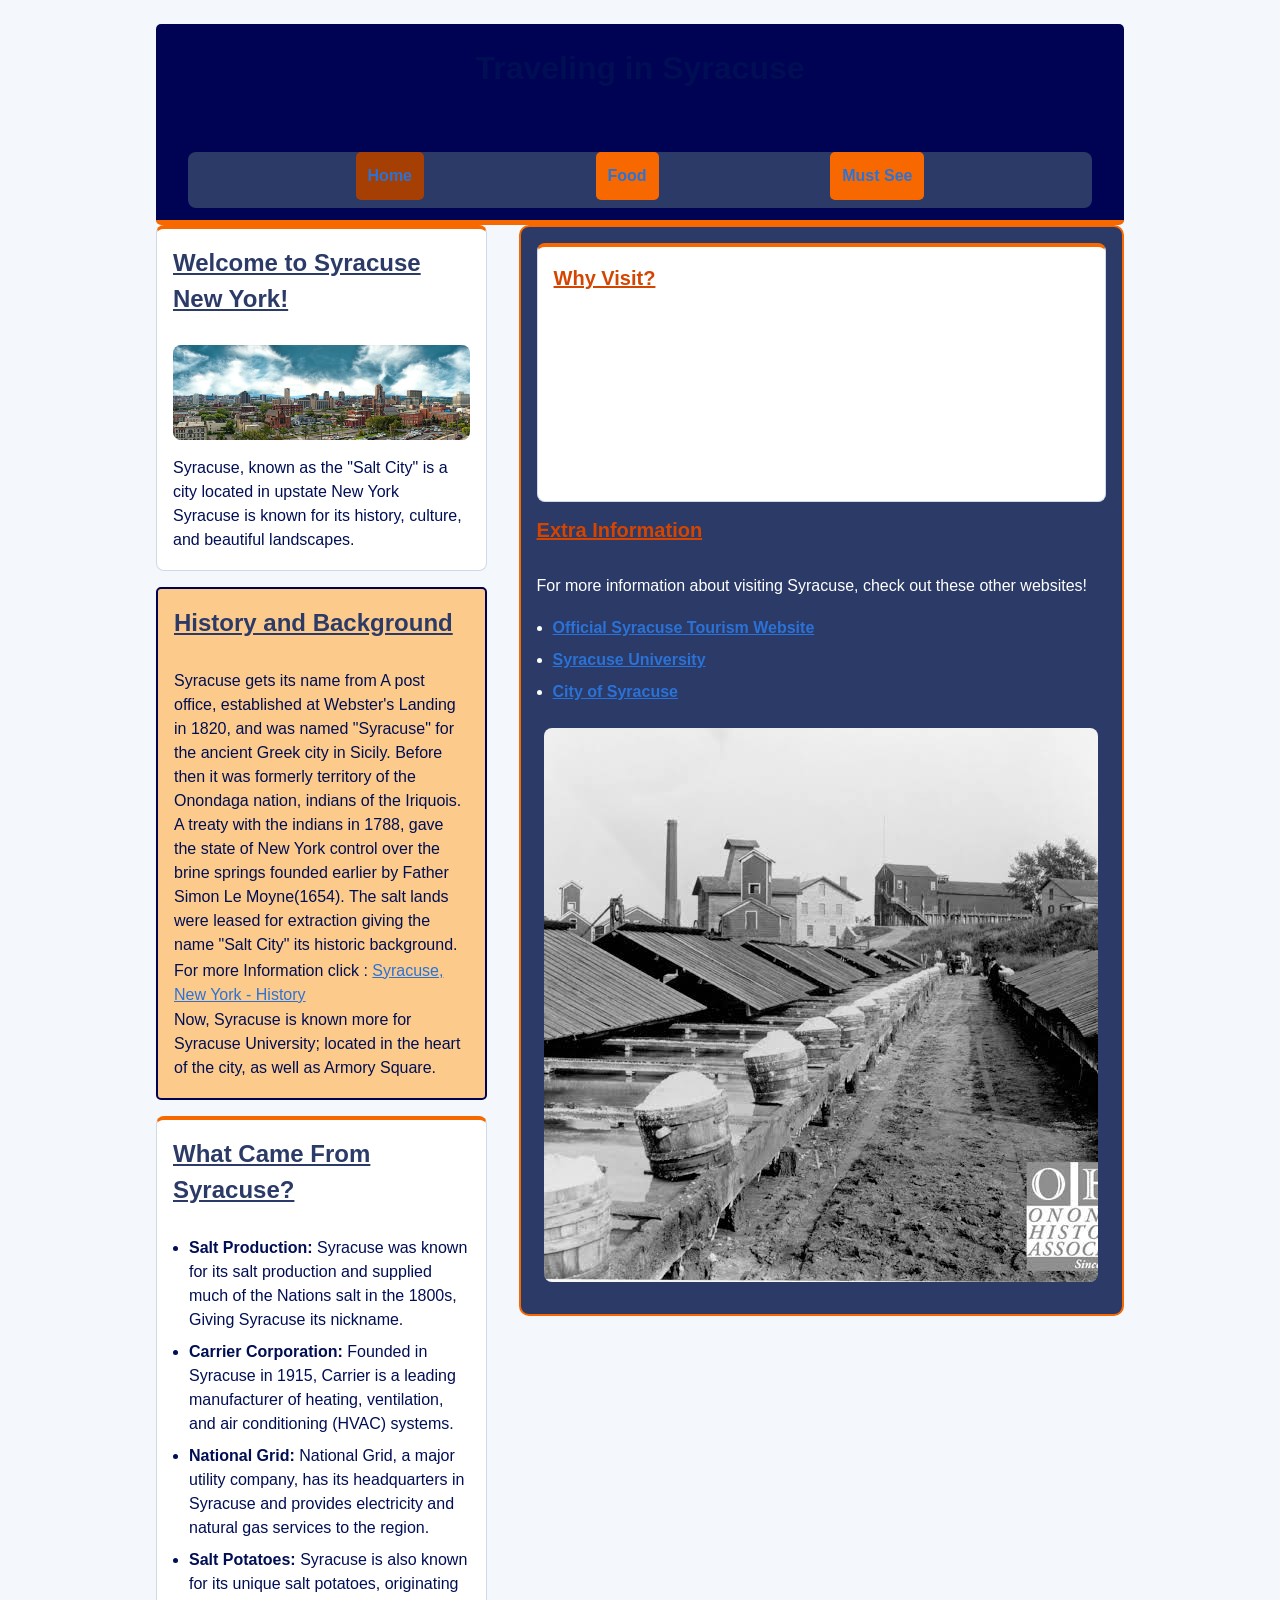
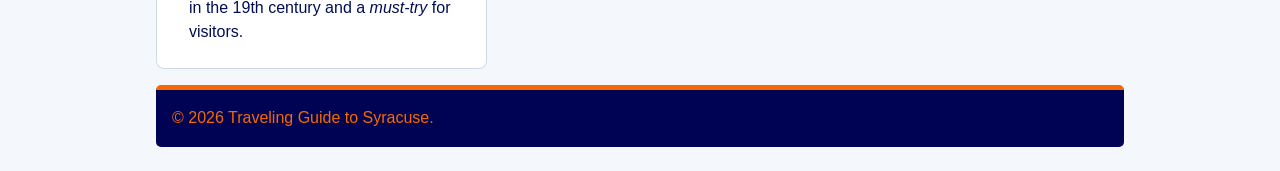
==== commit 2a8b063d: "real change to project" ====
--- a/index.html
+++ b/index.html
@@ -5,7 +5,7 @@
     <meta charset="UTF-8">
     <meta name="viewport" content="width=device-width" initial-scale="1.0">
     <title>A Traveling Guide to Syracuse</title>
-    <link rel="stylesheet" href="styles.css">
+    <link rel="stylesheet" href="styles/styles.css">
 
 </head>
 
--- a/styles/styles.css
+++ b/styles/styles.css
@@ -0,0 +1,416 @@
+*{
+
+    box-sizing: border-box;
+    margin: 0; 
+    padding: 0;
+}
+
+
+:root{
+    --primary-color:#fffdd0;
+
+}
+
+body{
+    font-family:Georgia, 'Times New Roman', Times, serif;
+    background-color: var(--primary-color);
+    width: min(100% - 2rem, 1100px);
+    margin: 0 auto;
+
+}
+
+img{
+    max-width: 100%;
+    height: auto;
+    border-radius: 5px;
+    margin: 1rem 0;
+}
+
+header{
+    background-color:#000354;
+    color: var(--primary-color);
+    padding: 2em;
+    border-radius: 5px;
+    margin-top: .5rem;
+    text-align: center;
+    border-bottom: 5px solid #F76900;
+}
+
+h1{
+    font-size: 3rem;
+    margin-bottom: 4rem;
+}
+
+.menu{
+    display: flex;
+    flex-direction: row;
+    gap: 3rem;
+    list-style: none;
+    justify-content: center;
+
+}
+.menu a{
+    text-decoration: none;
+    color: var(--primary-color);
+    background-color: #F76900;
+    font-weight: bold;
+    padding: 0.5rem 1rem;
+    border-radius: 5px;
+   
+}
+.menu a:hover{
+    background-color: #000354;
+}
+.menu a.active{
+    background-color: #a53f03;
+
+}
+
+main{
+    display: flex;
+    flex-direction: column;
+    gap: 1.5rem;
+    margin: 2rem 0;
+
+}
+
+.article-1{
+    background-color:rgb(252, 203, 140);
+    padding: 1rem;
+    border-radius: 5px;
+    border: 2px solid #000354;
+    margin-bottom: 1rem;
+    line-height: 1.5;
+   
+}
+
+.card{
+    background-color: var(--primary-color);
+    padding: 1rem;
+    border-radius: 5px;
+    margin-bottom: 1rem;
+    line-height: 1.5;
+   
+}
+
+h2{
+    font-size: 2rem;
+    margin-bottom: 1rem;
+    text-decoration: underline;
+}
+
+
+h3{
+    font-size: 1.25rem;
+    margin-bottom: 2rem;
+    text-decoration: underline;
+}
+
+
+li{
+    margin-bottom: 0.5rem;
+}
+
+
+ul{
+    Margin-left: 1rem;
+    Margin-top: 1rem;
+}
+
+ol{
+    Margin-left: 1rem;
+    Margin-top: 1rem;
+}
+
+.extra-links{
+    font-weight: bold;
+
+}
+.sidebar{
+    display: flex;
+    flex-direction: column;
+    justify-content: space-between;
+    height: 100%;
+    padding: 20px;
+}
+
+footer{
+    background-color:#000354;
+    color: var(--primary-color);
+    padding: 1rem;
+    border-radius: 5px;
+    margin-bottom: .5rem;
+    text-align: center;
+    border-top: 5px solid #F76900;
+
+}
+
+
+@media screen and (min-width: 768px){
+    main{
+        flex-direction: row;
+        gap: 2rem;
+    }
+    main > section{
+        flex: 2;
+    }
+    main > aside{
+        flex: 1;
+    }
+
+    .menu{
+        flex-direction: row;
+        justify-content: center;
+        gap: 2rem;
+    }
+    .sidebar{
+        background-color: var(--primary-color);
+        padding: 1rem;
+        border-radius: 5px;
+        border: 2px solid #000354;
+
+    
+        
+    }
+}
+
+* {
+    box-sizing: border-box;
+}
+
+:root {
+    --primary-color: #F76900;
+    --primary-hover: #D44500;
+    --secondary-color: #2B3A67;
+    --text-navy: #000E54;
+    --page-bg: #F4F7FC;
+    --box-bg: #FFF6EE;
+    --border-subtle: #D0D9E8;
+}
+
+body {
+    font-family: 'Franklin Gothic Medium', 'Arial Narrow', Arial, sans-serif;
+    margin: 0 auto;
+    padding: 1em;
+    max-width: 1000px;
+    line-height: 1.5em;
+    background-color: var(--page-bg);
+    color: var(--text-navy);
+}
+
+.navbar {
+    background-color: var(--secondary-color);
+    color: white;
+    
+    border-radius: 8px;
+}
+
+.nav-title {
+    padding: .75em 1em;
+    font-weight: bold;
+    color: #FF8E00;
+}
+
+.menu {
+    display: flex;
+    flex-direction: column;
+    list-style: none;
+    margin: 0;
+    padding: 0;
+    gap: .25rem;
+}
+
+.menu > li {
+    position: relative;
+}
+
+.navbar a {
+    display: block;
+    padding: .75rem;
+    color: white;
+    text-decoration: none;
+}
+
+.navbar a:hover,
+.navbar a:focus-visible {
+    text-decoration: underline;
+    background-color: #203299;
+    color: white;
+    outline: 2px solid var(--primary-color);
+}
+
+.navbar a.current {
+    background-color: var(--primary-color);
+    color: var(--text-navy);
+    font-weight: bold;
+}
+
+.submenu {
+    display: none;
+    position: static;
+    min-width: 11rem;
+    margin: 0;
+    padding: 0;
+    list-style: none;
+    background-color: #1F2B4D;
+}
+
+.has-submenu:hover > .submenu,
+.has-submenu:focus-within > .submenu {
+    display: block;
+}
+
+main {
+    width: 100%;
+    margin: 0 auto;
+}
+
+.page-layout {
+    display: flex;
+    flex-direction: column;
+    gap: 1rem;
+    padding-top: 1em;
+}
+
+.main-content {
+    flex: 2;
+    min-width: 0;
+}
+
+.sidebar {
+    flex: 1;
+    padding: 1em;
+    border: 2px solid var(--primary-color);
+    border-radius: 10px;
+    background-color: var(--secondary-color);
+    color: white;
+}
+
+.sidebar h2 {
+    color: #FF8E00;
+}
+
+.content-box {
+    padding: 1em;
+    margin-bottom: 1em;
+    border: 1px solid var(--border-subtle);
+    border-radius: 10px;
+    background-color: var(--box-bg);
+}
+
+h1 {
+    font-size: 200%;
+    color: var(--text-navy);
+    margin-top: 0;
+    padding-bottom: 0.25em;
+}
+
+h2 {
+    font-size: 150%;
+    color: var(--secondary-color);
+    margin-top: 0;
+    padding-bottom: 0.5em;
+}
+
+h3 {
+    color: var(--primary-hover);
+}
+
+header {
+    padding-bottom: 0.75em;
+}
+
+img {
+    display: block;
+    max-width: 100%;
+    height: auto;
+    margin: 1rem auto;
+    border: 2pxpx solid var(--secondary-color);
+    border-radius: 8px;
+}
+
+p {
+    padding-bottom: 0.1em;
+}
+
+.important {
+    color: var(--primary-hover);
+    font-weight: bold;
+}
+
+a:link {
+    color: #2B72D7;
+}
+
+a:visited {
+    color: var(--secondary-color);
+}
+
+a:hover {
+    color: var(--primary-hover);
+}
+
+#copyright {
+    font-size: 100%;
+}
+
+footer p {
+    text-align: left;
+}
+
+@media screen and (min-width: 768px) {
+    .page-layout {
+        flex-direction: row;
+    }
+
+    .main-content {
+        flex: 2;
+    }
+
+    .sidebar {
+        flex: 0 1 auto;
+    }
+
+    .menu {
+        flex-direction: row;
+        justify-content: space-evenly;
+    }
+
+    .submenu {
+        position: absolute;
+        top: 100%;
+        left: 0;
+        z-index: 10;
+        background-color: var(--secondary-color);
+    }
+}
+
+.card-panel {
+    container-type: inline-size;
+    container-name: cards;
+}
+
+.card-list {
+    display: flex;
+    flex-direction: column;
+    gap: 1rem;
+}
+
+.card {
+    padding: 1rem;
+    border: 1px solid var(--border-subtle);
+    border-top: 4px solid var(--primary-color);
+    border-radius: 8px;
+    background-color: #FFFFFF;
+}
+
+@container cards (min-width: 500px) {
+    .card-list {
+        flex-direction: row;
+        flex-wrap: wrap;
+    }
+
+    .card {
+        flex: 1 1 45%;
+    }
+}
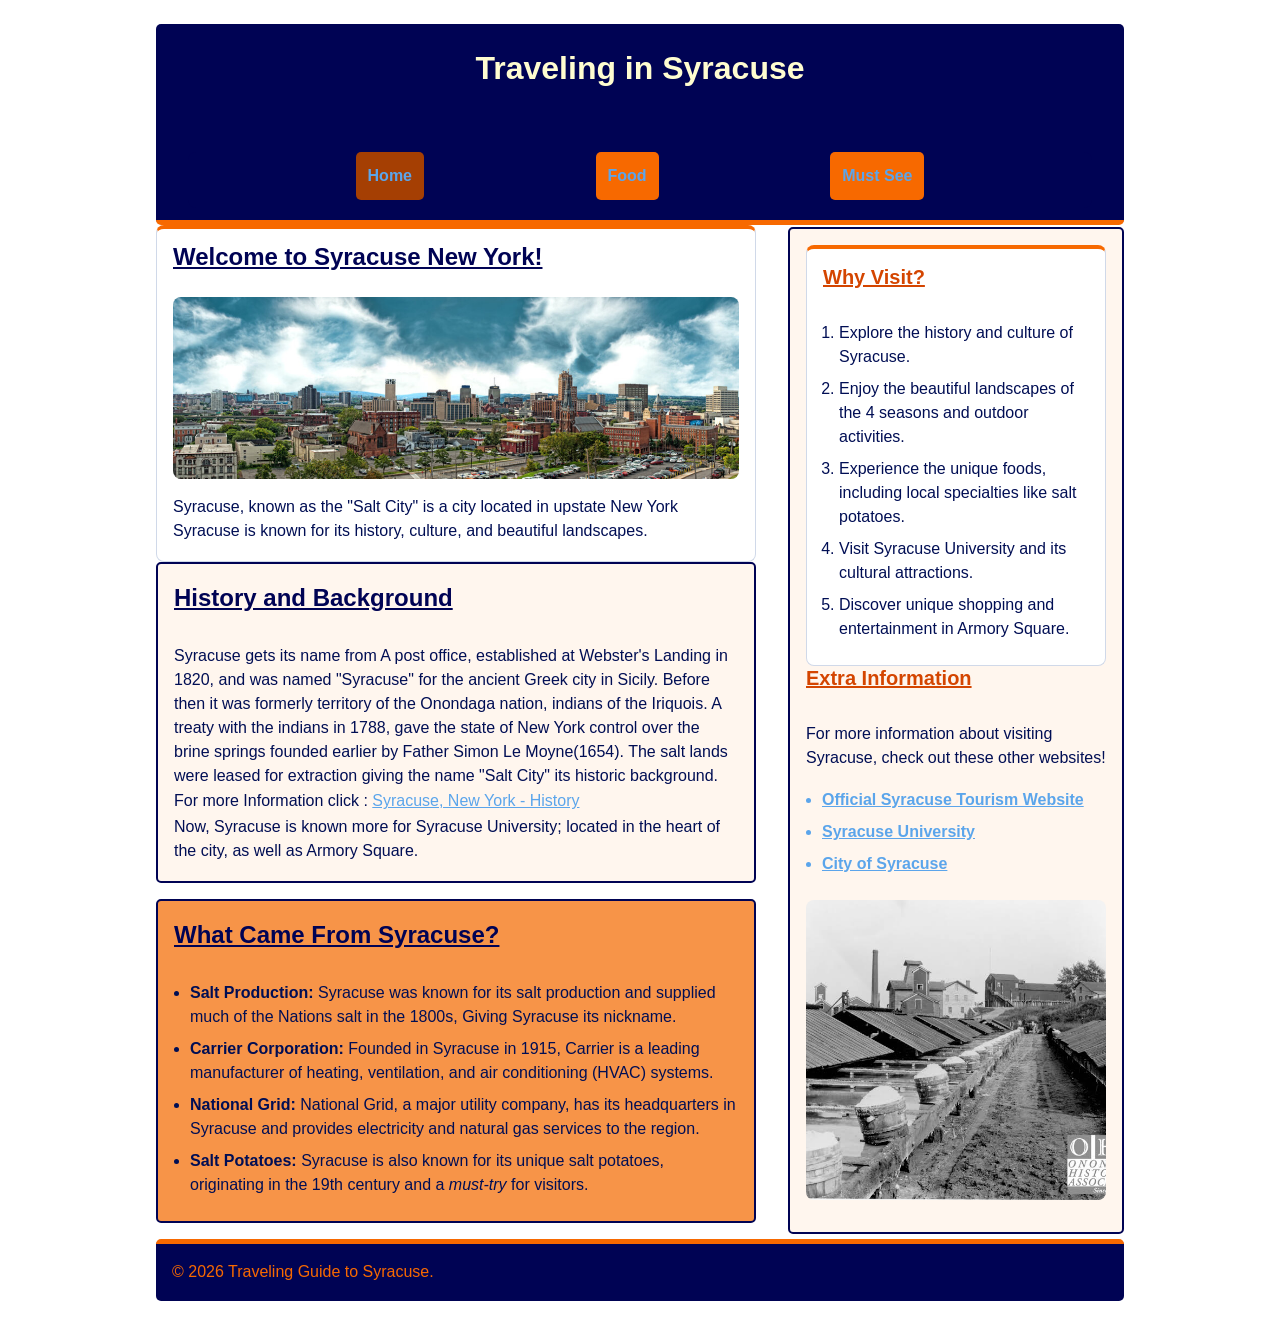
==== commit 8c69295f: "Fixed class conflict" ====
--- a/index.html
+++ b/index.html
@@ -39,7 +39,7 @@
                 <p>Now, Syracuse is known more for Syracuse University; located in the heart of the city, as well as Armory Square.</p>
             </article>
 
-            <article class="card">
+            <article class="card1">
                 <h2>What Came From Syracuse?</h2>
                 <ul>
                     <li><strong>Salt Production:</strong> Syracuse was known for its salt production and supplied much of the Nations salt in the 1800s, Giving Syracuse its nickname.</li>
@@ -50,7 +50,7 @@
             </article>
      </section>
 
-     <aside class="sidebar">
+     <aside class="sidebar1">
         <div class="card">
             <h3> Why Visit?</h3>
             <ol>
--- a/styles/styles.css
+++ b/styles/styles.css
@@ -28,7 +28,7 @@
 
 header{
     background-color:#000354;
-    color: var(--primary-color);
+    color: #fffdd0;
     padding: 2em;
     border-radius: 5px;
     margin-top: .5rem;
@@ -75,7 +75,7 @@
 }
 
 .article-1{
-    background-color:rgb(252, 203, 140);
+    background-color:#FFF6EE;
     padding: 1rem;
     border-radius: 5px;
     border: 2px solid #000354;
@@ -84,12 +84,15 @@
    
 }
 
-.card{
-    background-color: var(--primary-color);
+.card1{
+    background-color:#f79448;
     padding: 1rem;
     border-radius: 5px;
+    border-top: 2px;
+    border: 2px solid #000354;
     margin-bottom: 1rem;
     line-height: 1.5;
+  
    
 }
 
@@ -124,9 +127,10 @@
 
 .extra-links{
     font-weight: bold;
-
-}
-.sidebar{
+    color: #5ba5eb;
+
+}
+.sidebar1{
     display: flex;
     flex-direction: column;
     justify-content: space-between;
@@ -163,11 +167,12 @@
         justify-content: center;
         gap: 2rem;
     }
-    .sidebar{
-        background-color: var(--primary-color);
+    .sidebar1{
+        background-color: #FFF6EE;
         padding: 1rem;
         border-radius: 5px;
         border: 2px solid #000354;
+        margin-top: 2px;
 
     
         
@@ -181,11 +186,11 @@
 :root {
     --primary-color: #F76900;
     --primary-hover: #D44500;
-    --secondary-color: #2B3A67;
+    --secondary-color: #000354;
     --text-navy: #000E54;
-    --page-bg: #F4F7FC;
+    --page-bg: #ffffff;
     --box-bg: #FFF6EE;
-    --border-subtle: #D0D9E8;
+    --border-subtle: #d0d9e9;
 }
 
 body {
@@ -283,7 +288,7 @@
     border: 2px solid var(--primary-color);
     border-radius: 10px;
     background-color: var(--secondary-color);
-    color: white;
+    color:#F76900;
 }
 
 .sidebar h2 {
@@ -300,7 +305,6 @@
 
 h1 {
     font-size: 200%;
-    color: var(--text-navy);
     margin-top: 0;
     padding-bottom: 0.25em;
 }
@@ -339,7 +343,7 @@
 }
 
 a:link {
-    color: #2B72D7;
+    color: #5ba5eb;
 }
 
 a:visited {
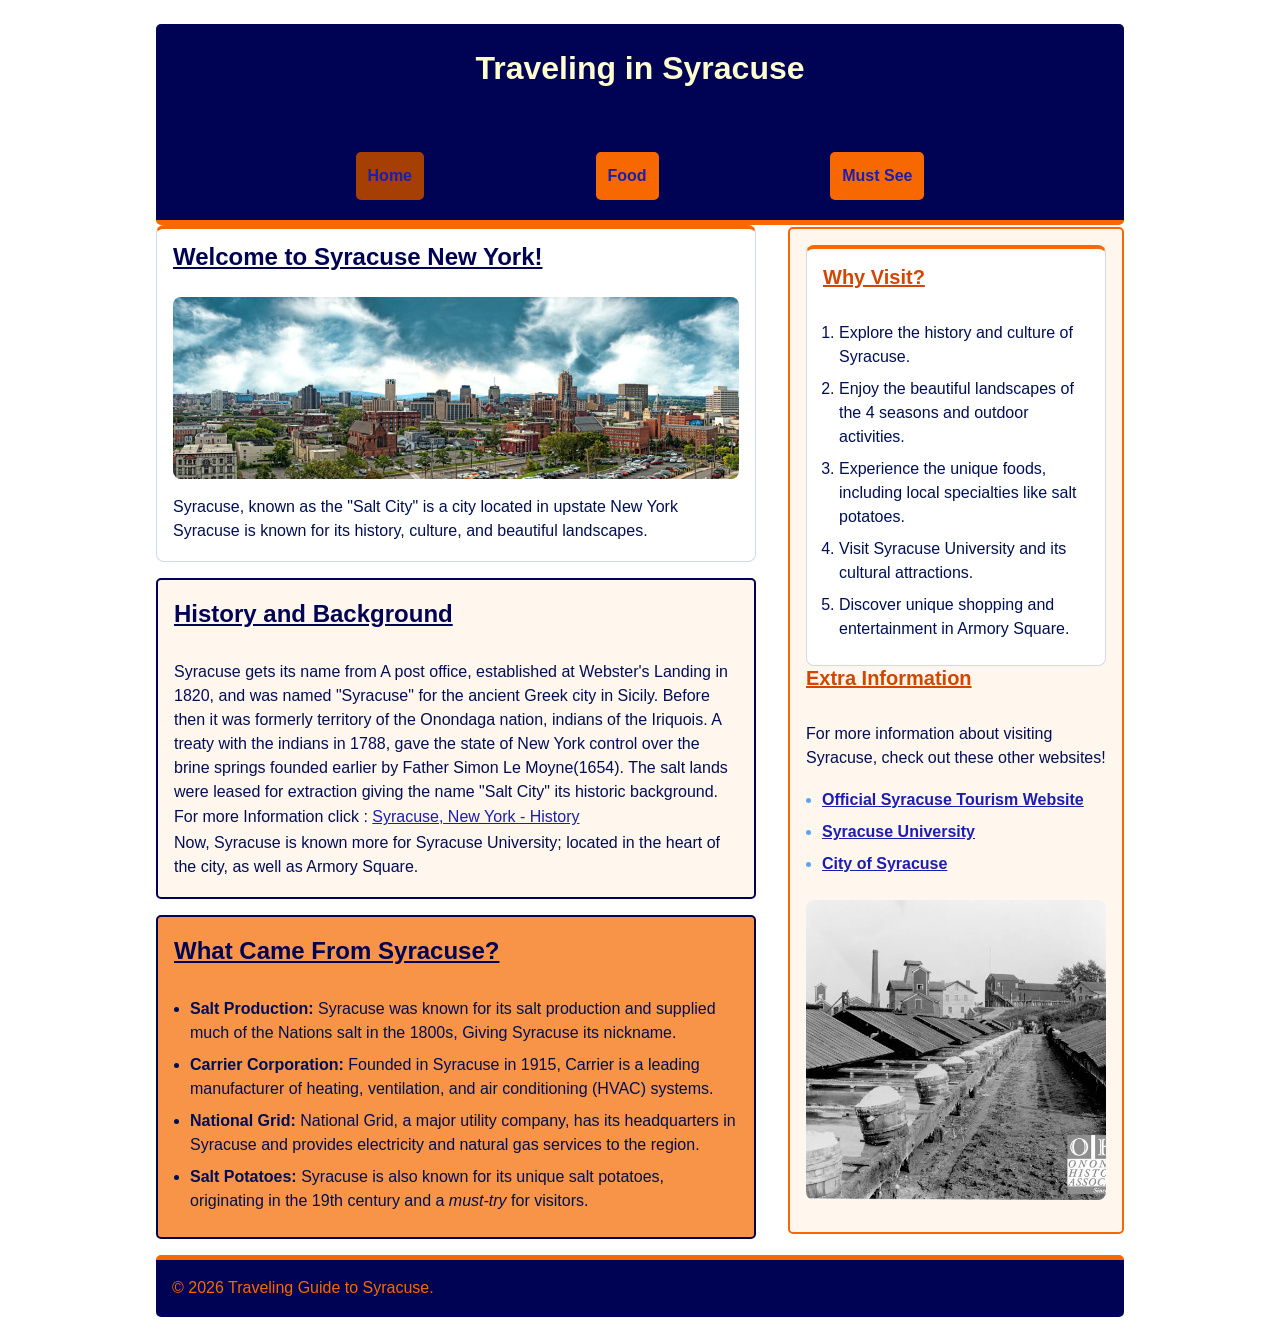
==== commit 14c0b2b6: "Final fix?" ====
--- a/index.html
+++ b/index.html
@@ -63,7 +63,7 @@
         </div>
         <div>
             <h3>Extra Information</h3>
-            <p>For more information about visiting Syracuse, check out these other websites!</p>
+            <p class="Cream-font">For more information about visiting Syracuse, check out these other websites!</p>
             <ul class="extra-links">
                 <li><a href="https://www.syracuse.com" target="_blank">Official Syracuse Tourism Website</a></li>
                 <li><a href="https://www.Syracuse.edu" target="_blank">Syracuse University</a></li>
--- a/styles/styles.css
+++ b/styles/styles.css
@@ -79,6 +79,7 @@
     padding: 1rem;
     border-radius: 5px;
     border: 2px solid #000354;
+    margin-top: 1rem;
     margin-bottom: 1rem;
     line-height: 1.5;
    
@@ -130,12 +131,14 @@
     color: #5ba5eb;
 
 }
+
 .sidebar1{
     display: flex;
     flex-direction: column;
     justify-content: space-between;
     height: 100%;
     padding: 20px;
+   
 }
 
 footer{
@@ -171,8 +174,9 @@
         background-color: #FFF6EE;
         padding: 1rem;
         border-radius: 5px;
-        border: 2px solid #000354;
+        border: 2px solid #F76900;
         margin-top: 2px;
+        
 
     
         
@@ -343,7 +347,7 @@
 }
 
 a:link {
-    color: #5ba5eb;
+    color:#1a1fb1;
 }
 
 a:visited {
